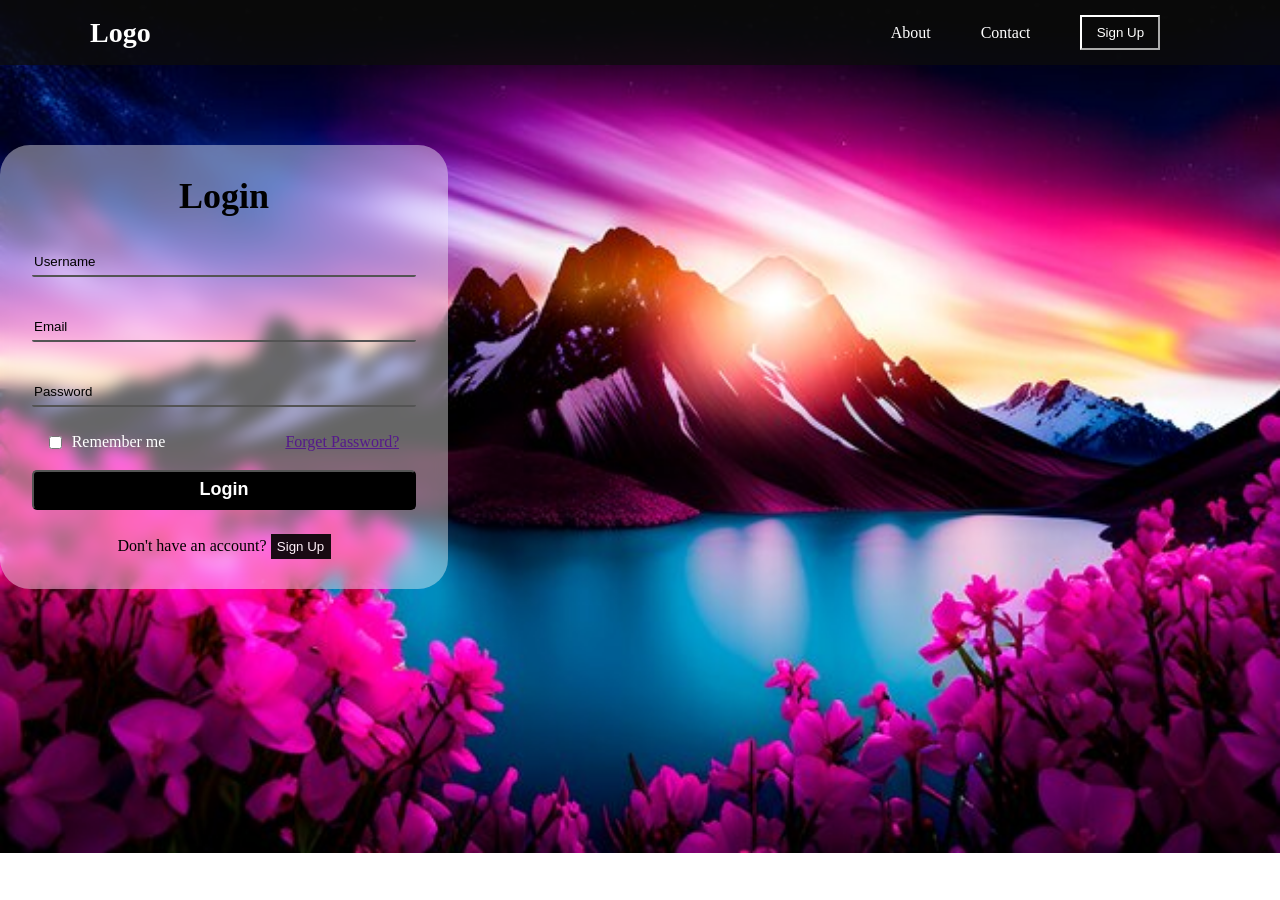
==== index.html @ 1f988095 "First commit" ====
<!DOCTYPE html>
<html lang="en">
<head>
    <meta charset="UTF-8">
    <meta name="viewport" content="width=device-width, initial-scale=1.0">
    <title>Login-Page</title>
    
</head>
<link rel="stylesheet" href="style.css">
<link rel="stylesheet" href ="https://cdnjs.cloudflare.com/ajax/libs/font-awesome/6.5.2/css/all.min.css">
<body>
    <div class="full-container" >
        <div class="navbar-container" >
            <p class="logo">
                Logo
            </p>
            <div class="side-navbar" >
                <ul class="Option-l" >
                    <!-- <li>Home</li> -->
                    <li>About</li>
                    <!-- <li>Services</li> -->
                    <li>Contact</li>
                    <li>
                        <button onclick="document.getElementById('id01').style.display='block'" class="subutton" id="T-login">Sign Up</button>
                    </li>
                </ul>
            </div>
        </div>
        <div class="login-container" >
            <!-- <div class="Cancel-btn"><button class="Cancel-btn"
                style="background-color: black; width: 40px; height: 40px;border-radius: 8px 0; display: flex; justify-self: flex-end; border-style: none; justify-content: center; align-items: center;"><i class="fa-solid fa-xmark" style="font-size: 25px;"></i></button></div>
            <div> -->
            <h2 class="Login-text">
                Login
            </h2>
            <div class="Username" >
                <input type="text" name="Text" id="Text" placeholder="Username"  >
            </div>

            <div class="Email" >
                <input type="email" name="Email" id="Email" placeholder="Email" autocomplete="email">
            </div>

            <div class="Password" >
                <input type="Password" name="Password" id="Password" placeholder="Password" >
            </div>
            
            <div class="Forgot-P">
                <div class="Remember" >
                    <input type="checkbox" name="checkbox" id="checkbox" unchecked>
                    <p id="Remember">
                        Remember me
                    </p>
                </div> 
                <a href="" id="Forget-P" >Forget Password?</a>
            </div>
            <div class="Login-btn" >
                <a href="/Not-login.html">
                    <!-- javascript:void(0); -->
                    
                    <button id="Login-btn" type="button">
                        Login
                    </button>
                </a>
            </div>
            <div class="botton-ctnr">
                <p class="botton-text">Don't have an account? <!-- Button to open the modal -->
                    <button onclick="document.getElementById('id01').style.display='block'" class="sbutton">Sign Up</button>
                    
                    <!-- The Modal (contains the Sign Up form) -->
                    <div id="id01" class="modal">
                      <span onclick="document.getElementById('id01').style.display='none'" class="close" title="Close Modal"><button class="Cancel-btn" style="background-color: black; width: 40px; height: 40px;border-radius: 8px 0; display: flex; justify-self: flex-end; border-style: none; justify-content: center; align-items: center;"><i class="fa-solid fa-xmark" style="font-size: 25px;"></i></button></span>
                      <form class="modal-content" action="/Not-login.html">
                        <div class="container">
                          <h1 style="justify-self: center;">Sign Up</h1>
                          <p style="justify-self: center;">Please fill in this form to create an account.</p>
                          <hr>
                          <label for="Username"><b>Username</b></label>
                          <input type="text" placeholder="Enter Username" id="sText" name="Username" required>

                          <label for="email"><b>Email</b></label>
                          <input type="text" placeholder="Enter Email" id="semail" name="email" required>
                    
                          <label for="psw"><b>Password</b></label>
                          <input type="Password" id="psw" placeholder="Enter Password" name="psw" required>
                    
                          <label for="psw-repeat"><b>Repeat Password</b></label>
                          <input type="Password" id="pswr" placeholder="Repeat Password" name="psw-repeat" required>
                    
                          <label>
                            <input type="checkbox" checked="checked" id="checkbox" name="remember" style="margin-bottom:15px"> Remember me
                          </label>
                    
                          <p>By creating an account you agree to our <a href="#" style="color:dodgerblue">Terms & Privacy</a>.</p>
                    
                          <div class="clearfix">
                            <button type="button" onclick="document.getElementById('id01').style.display='none'" class="cancelbtn">Cancel</button>
                            <a href="/Not-login.html"><button type="submit" class="signup" id="signup">Sign Up</button></a>
                          </div>
                        </div>
                      </form>
                    </div>
                    </p>
            </div>
        </div>
    </div>
</div>
<script src="script.js"></script>
</body>
</html>
---- style.css ----
html{
    background-image: url(/magical-mountains-landscape-collage_23-2150800059.jpg);
    background-repeat: no-repeat;
    background-size: cover;
    overflow: hidden;
}
body{
    padding: 0;
    margin: 0;
    /* background-color: black !important; */
}
*{
    box-sizing: border-box;
    margin: 0;
    overflow: hidden;
}
::placeholder{
    color: black;
}

/* .full-container{
    background-image: url(/magical-mountains-landscape-collage_23-2150800059.jpg); 
    background-repeat: no-repeat; 
    background-size: cover; 
    height: 688px; 
} */

.navbar-container{
    background-color: rgba(12, 12, 12, 0.767); 
    height: 65px;
    display: flex; 
    color: white; 
    align-items: center;
    position: sticky;
}

.logo{
    color: white; 
    font-weight: bolder; 
    font-size: 28px; 
    margin-left: 90px;
}


.side-navbar{
    margin-left: 920px;
}

.Option-l{
    display: flex; 
    gap: 50px; 
    list-style: none; 
    align-items: center;
}

#T-Login{
    height: 35px;
    width: 80px; 
    background-color: transparent; 
    border-color: white;
    color: white; 
    cursor: pointer;
}

.subutton {
  /* background-color: #04AA6D; */
  height: 35px;
  width: 80px; 
  background-color: transparent; 
  border-color: white;
  color: white; 
  cursor: pointer;
}

.login-container{
    height: 34vw; 
    background-color: rgba(255, 255, 255, 0.4); 
    width: 29vw; 
    justify-self: center;  
    margin-top: 80px; 
    border-radius: 30px; 
    -webkit-backdrop-filter: blur(8px); 
    backdrop-filter: blur(8px); 
    align-content: center;
}
.Cancel-btn{
    color: white;
}

.Cancel-btn:hover,
.Cancel-btn:focus{
    color: red;
}
.Login-text{
    font-weight: bolder; 
    text-align: center; 
    font-size: 36px; 
    margin: 0; 
    margin-bottom: 20px;
}

.Username{
    height: 50px;    
    align-content: center;
    text-align: center;
}

#Text{
    width: 25vw; 
    background: none; 
    height: 30px; 
    border-top: none; 
    border-left: none; 
    border-right: none; 
    border-color: black; 
    border-radius: 2px;
}

.Email{
    height: 50px; 
    align-content: center; 
    text-align: center; 
    margin-top: 15px;
}

#Email{
    width: 25vw; 
    background: none; 
    height: 30px; 
    border-top: none; 
    border-left: none; 
    border-right: none; 
    border-color: black; 
    border-radius: 2px;
}

.Password{
    height: 50px; 
    align-content: center; 
    text-align: center; 
    margin-top: 15px;
}

#Password{
    width: 25vw; 
    background: none; 
    height: 30px; 
    border-top: none; 
    border-left: none; 
    border-right: none; 
    border-color: black; 
    border-radius: 2px; 
}

.Forgot-P{
    justify-content: center; 
    display: flex; 
    gap: 120px; 
    align-items: center; 
    margin-top: 10px;
}

.Remember{
    display: flex; 
    gap: 10px; 
    align-items: center; 
    height: 30px; 
}

#Remember{
    color: white;
}

#Forgot-P{
    align-self: center;
}

.Login-btn{
    margin-top: 1vw; 
    display: flex; 
    justify-content: center;
}

#Login-btn{
    height: 40px; 
    width: 25vw; 
    border-radius: 5px; 
    cursor: pointer;
    font-weight: bolder; 
    font-size: large; 
    color: white; 
    background-color: black;
}

.botton-ctnr{
    display: flex; 
    justify-content: center; 
    margin-top: 24px;
}
* {box-sizing: border-box}
/* Full-width input fields */
#sText{
    width: 100%;
    padding: 15px;
    margin: 5px 0 22px 0;
    display: inline-block;
    border: none;
    background: #f1f1f1;
}

#sText:focus {
    background-color: #ddd;
    outline: none;

}
  #semail, #psw, #pswr {
  width: 100%;
  padding: 15px;
  margin: 5px 0 22px 0;
  display: inline-block;
  border: none;
  background: #f1f1f1;
}

/* Add a background color when the inputs get focus */
#semail:focus,#psw:focus {
  background-color: #ddd;
  outline: none;
}

/* Set a style for all buttons */
.sbutton {
  /* background-color: #04AA6D; */
  background-color: black;
  color: white;
  /* padding: 14px 20px;
  margin: 8px 0; */
  border: none;
  cursor: pointer;
  width: 60px;
  height: 25px;
  align-items: center;
  justify-content: center;
  opacity: 0.9;
}

button:hover {
  opacity:1;
}

/* Extra styles for the cancel button */
.cancelbtn {
  /* padding: 14px 20px; */
  background-color: #f44336;
  text-align: center;
}

/* Float cancel and signup buttons and add an equal width */
.cancelbtn, .signupbtn {
  float: left;
  width: 50%;
  border: none;
  border-radius: 5px;
}

/* Add padding to container elements */
.container {
  padding: 16px;
}

/* The Modal (background) */
.modal {
  display: none; /* Hidden by default */
  position: fixed; /* Stay in place */
  z-index: 0.5; /* Sit on top */
  left: 0;
  top: 0;
  width: 100%; /* Full width */
  height: 100%; /* Full height */
  overflow: auto; /*Enable scroll if needed*/
  background-color: #4b485e;
  /* padding-top: 20px; */
}

/* Modal Content/Box */
.modal-content {
  background-color: #fefefe;
  margin: 5% auto 15% auto; /* 5% from the top, 15% from the bottom and centered */
  border: 1px solid #888;
  width: 80%; /* Could be more or less, depending on screen size */
}

/* Style the horizontal ruler */
hr {
  border: 1px solid #f1f1f1;
  margin-bottom: 25px;
}

/* The Close Button (x) */
.close {
  position: absolute;
  right: 35px;
  top: 15px;
  font-size: 40px;
  font-weight: bold;
  color: #f1f1f1;
}
.clearfix{
    display: flex;
    gap: 30px;
}
/* Clear floats */
.clearfix::after {
  content: "";
  clear: both;
  display: table;
}

@media screen and (max-width: 300px) {
  .cancelbtn, .signupbtn {
    width: 100%;
  }
}
 

@media screen and (max-width: 1400px) {

  html{
    background-image: url(/magical-mountains-landscape-collage_23-2150800059.jpg);
    background-repeat: no-repeat;
    background-size: cover;
    overflow: hidden;
  }
    .side-navbar {
        margin-left: 700px;
    }

    .login-container {
        width: 35vw;
        height: auto;
        padding: 30px;
    }

    #Text, #Email, #Password {
        width: 30vw;
    }

    #Login-btn {
        width: 30vw;
    }
  }

@media screen and (max-width: 1200px) {

  html{
    background-image: url(/magical-mountains-landscape-collage_23-2150800059.jpg);
    background-repeat: no-repeat;
    background-size: cover;
    overflow: hidden;
  }
    .side-navbar {
        margin-left: 500px;
    }

    .login-container {
        width: 40vw;
    }

    #Text, #Email, #Password {
        width: 35vw;
    }

    #Login-btn {
        width: 35vw;
    }
}

@media screen and (max-width: 992px) {
  html{
    background-image: url(/magical-mountains-landscape-collage_23-2150800059.jpg);
    background-repeat: no-repeat;
    background-size: cover;
    overflow: hidden;
  }

    .logo {
        margin-left: 40px;
    }

    .side-navbar {
        margin-left: 300px;
    }

    .login-container {
        width: 50vw;
        margin-top: 60px;
    }

    #Text, #Email, #Password {
        width: 45vw;
    }

    #Login-btn {
        width: 45vw;
    }

    .Forgot-P {
        gap: 80px;
    }
}

@media screen and (max-width: 768px) {
  html{
    background-image: url(/magical-mountains-landscape-collage_23-2150800059.jpg);
    background-repeat: no-repeat;
    background-size: cover;
    overflow: hidden;
  }

    .navbar-container {
        flex-direction: column;
        height: auto;
        padding: 15px 0;
    }

    .logo {
        margin-left: 0;
        margin-bottom: 15px;
    }

    .side-navbar {
        margin-left: 0;
    }

    .Option-l {
        flex-direction: row;
        justify-content: center;
        gap: 30px;
    }

    .login-container {
        width: 70vw;
        margin-top: 40px;
        padding: 25px;
    }

    #Text, #Email, #Password {
        width: 60vw;
    }

    #Login-btn {
        width: 60vw;
    }

    .Forgot-P {
        flex-direction: row;
        justify-content: space-between;
        gap: 20px;
    }
}

@media screen and (max-width: 576px) {
  html{
    background-image: url(/magical-mountains-landscape-collage_23-2150800059.jpg);
    background-repeat: no-repeat;
    background-size: cover;
    overflow: hidden;
  }

    .navbar-container {
        padding: 10px 0;
    }

    .logo {
        font-size: 24px;
    }

    .Option-l {
        flex-direction: column;
        gap: 15px;
    }

    .login-container {
        width: 85vw;
        margin-top: 30px;
        padding: 20px;
    }

    #Text, #Email, #Password {
        width: 75vw;
    }

    #Login-btn {
        width: 75vw;
    }

    .Forgot-P {
        flex-direction: column;
        align-items: flex-start;
        gap: 10px;
    }

    .Login-text {
        font-size: 28px;
    }
}

@media screen and (max-width: 480px) {
  html{
    background-image: url(/magical-mountains-landscape-collage_23-2150800059.jpg);
    background-repeat: no-repeat;
    background-size: cover;
    overflow: hidden;
  }
  
    .login-container {
        width: 90vw;
        padding: 15px;
    }

    #Text, #Email, #Password {
        width: 80vw;
    }

    #Login-btn {
        width: 80vw;
    }

    .modal-content {
        width: 95%;
        margin: 10% auto;
    }

    .clearfix {
        flex-direction: column;
        gap: 10px;
    }

    .cancelbtn, .signupbtn {
        width: 100%;
    }

    .Login-text {
        font-size: 24px;
    }
}

@media screen and (max-width: 320px) {
    .login-container {
        width: 95vw;
        padding: 10px;
    }

    #Text, #Email, #Password {
        width: 85vw;
    }

    #Login-btn {
        width: 85vw;
    }

    .Login-text {
        font-size: 22px;
    }
}
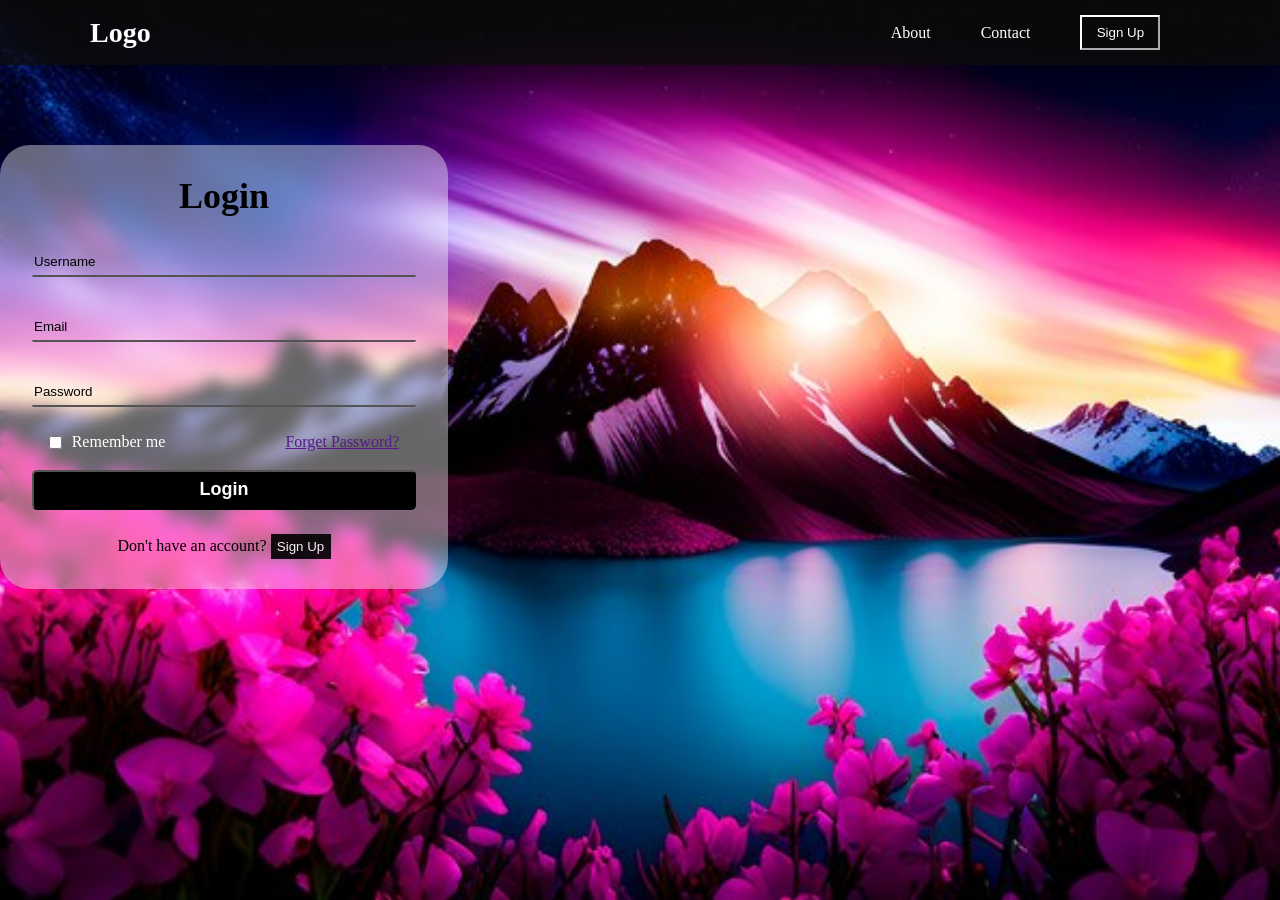
==== commit bcb27ef3: "slight change" ====
--- a/index.html
+++ b/index.html
@@ -55,7 +55,7 @@
                 <a href="" id="Forget-P" >Forget Password?</a>
             </div>
             <div class="Login-btn" >
-                <a href="/Not-login.html">
+                <a href="/Login-page/Not-login.html">
                     <!-- javascript:void(0); -->
                     
                     <button id="Login-btn" type="button">
@@ -70,7 +70,7 @@
                     <!-- The Modal (contains the Sign Up form) -->
                     <div id="id01" class="modal">
                       <span onclick="document.getElementById('id01').style.display='none'" class="close" title="Close Modal"><button class="Cancel-btn" style="background-color: black; width: 40px; height: 40px;border-radius: 8px 0; display: flex; justify-self: flex-end; border-style: none; justify-content: center; align-items: center;"><i class="fa-solid fa-xmark" style="font-size: 25px;"></i></button></span>
-                      <form class="modal-content" action="/Not-login.html">
+                      <form class="modal-content" action="/Login-page/Not-login.html">
                         <div class="container">
                           <h1 style="justify-self: center;">Sign Up</h1>
                           <p style="justify-self: center;">Please fill in this form to create an account.</p>
@@ -95,7 +95,7 @@
                     
                           <div class="clearfix">
                             <button type="button" onclick="document.getElementById('id01').style.display='none'" class="cancelbtn">Cancel</button>
-                            <a href="/Not-login.html"><button type="submit" class="signup" id="signup">Sign Up</button></a>
+                            <a href="/Login-page/Not-login.html"><button type="submit" class="signup" id="signup">Sign Up</button></a>
                           </div>
                         </div>
                       </form>
--- a/style.css
+++ b/style.css
@@ -1,20 +1,32 @@
-html{
-    background-image: url(/magical-mountains-landscape-collage_23-2150800059.jpg);
-    background-repeat: no-repeat;
-    background-size: cover;
-    overflow: hidden;
-}
-body{
+html, body {
+    width: 100%;
+    height: 100%;
+    margin: 0;
+    padding: 0;
+    overflow: hidden;
+}
+
+html {
+    background-image: url(/Login-page/magical-mountains-landscape-collage_23-2150800059.jpg);
+    background-repeat: no-repeat;
+    background-size: cover;
+    background-attachment: fixed; /* Ensure the background image stays fixed */
+    overflow: hidden;
+}
+
+body {
     padding: 0;
     margin: 0;
     /* background-color: black !important; */
 }
-*{
+
+* {
     box-sizing: border-box;
     margin: 0;
     overflow: hidden;
 }
-::placeholder{
+
+::placeholder {
     color: black;
 }
 
